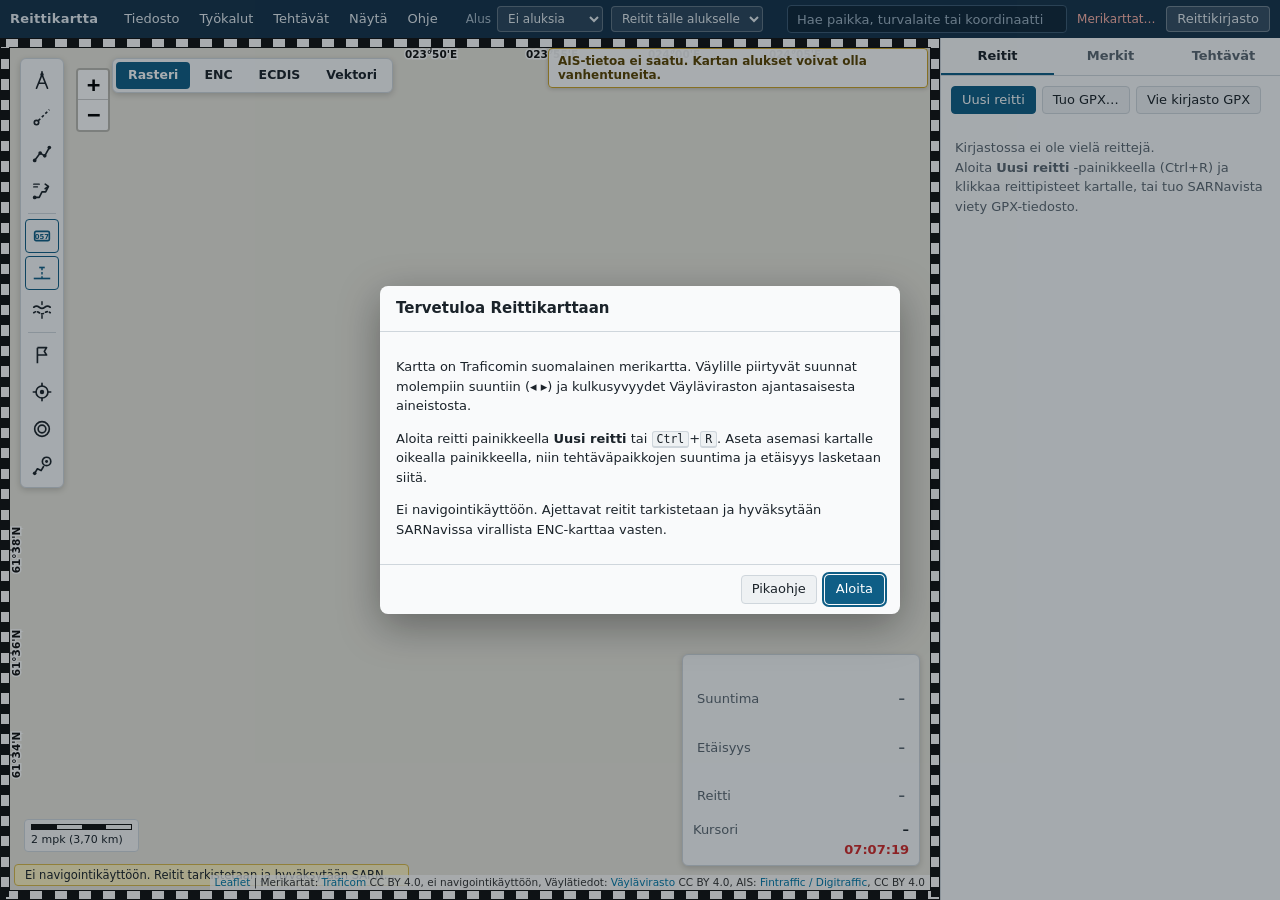
==== lahdekoodi/index.html @ 4b229217 "SMPS-verkkosimulaattori: simulaattori ja Reittikartta omaan repoon Pv417 Repan navigointisimulaattor" ====
<!doctype html>
<!--
  Reittikartta – reittisuunnittelu suomalaisella merikartalla
  Copyright 2026 Jussi Vaahtikari
  Lisenssi: PolyForm Noncommercial 1.0.0
  https://polyformproject.org/licenses/noncommercial/1.0.0
  Required Notice: Copyright 2026 Jussi Vaahtikari

  Lisenssi koskee sovelluksen omaa koodia. Mukana oleva Leaflet 1.9.4 on
  BSD-2-lisensoitu, (c) Vladimir Agafonkin. Kartta-aineistot ovat omien
  lisenssiensä alaisia, ks. sovelluksen kohta Ohje → Aineistot ja käyttöehdot.

  Ei navigointikäyttöön. Lähde: Liikenne- ja viestintävirasto.
  Ei täytä asianmukaisen merikartan vaatimuksia.
-->
<html lang="fi">
<head>
<meta charset="utf-8">
<meta name="viewport" content="width=device-width, initial-scale=1">
<title>Reittikartta</title>
<link rel="stylesheet" href="lib/leaflet.css">
<link rel="stylesheet" href="css/app.css">
</head>
<body>
<header id="topbar">
  <button id="menuBtn" class="mi" type="button" aria-label="Valikko" title="Valikko">
    <svg viewBox="0 0 24 24" width="22" height="22" aria-hidden="true"><path d="M4 7h16M4 12h16M4 17h16" stroke="currentColor" stroke-width="2" stroke-linecap="round"/></svg>
  </button>
  <div class="brand" title="Selainpohjainen reittisuunnittelu merikartalla">Reittikartta</div>
  <nav id="menubar" aria-label="Valikot">
    <button class="mi" data-menu="file">Tiedosto</button>
    <button class="mi" data-menu="tools">Työkalut</button>
    <button class="mi" data-menu="tasks">Tehtävät</button>
    <button class="mi" data-menu="view">Näytä</button>
    <button class="mi" data-menu="help">Ohje</button>
  </nav>
  <div class="top-fields">
    <label class="fld">Alus
      <select id="vesselSel"></select>
    </label>
    <label class="fld">
      <select id="routeFilter" aria-label="Näytettävät reitit">
        <option value="vessel">Reitit tälle alukselle</option>
        <option value="all">Kaikki reitit</option>
      </select>
    </label>
  </div>
  <div id="searchBox" role="search">
    <input id="searchIn" type="search" placeholder="Hae paikka, turvalaite tai koordinaatti" autocomplete="off" spellcheck="false" aria-label="Paikkahaku">
    <div id="searchRes" hidden></div>
  </div>
  <span id="netStatus" class="net" role="status"></span>
  <button id="panelToggle" class="btn-ghost" aria-pressed="true"><span class="pt-long">Reittikirjasto</span><span class="pt-short">Kirjasto</span></button>
</header>

<main id="main">
  <div id="mapwrap">
    <div id="map" aria-label="Merikartta"></div>

    <div id="toolbar" role="toolbar" aria-label="Työkalut">
      <button class="tb" id="tbMeasure" title="Harppi – matkan mittaaminen (M)">
        <svg viewBox="0 0 24 24"><path d="M12 3v3M12 6l-6 15M12 6l6 15M8.2 15.5h7.6" fill="none" stroke="currentColor" stroke-width="1.8" stroke-linecap="round"/><circle cx="12" cy="6" r="1.8" fill="currentColor"/></svg>
      </button>
      <button class="tb" id="tbEbl" title="Suuntima – tosisuuntima ja etäisyys (F6)">
        <svg viewBox="0 0 24 24"><circle cx="6" cy="18" r="2.4" fill="none" stroke="currentColor" stroke-width="1.8"/><path d="M8 16L20 4" stroke="currentColor" stroke-width="1.8" stroke-dasharray="3 2.4"/></svg>
      </button>
      <button class="tb" id="tbRoute" title="Uusi reitti (Ctrl+R)">
        <svg viewBox="0 0 24 24"><path d="M4 19L10 11L15 14L20 5" fill="none" stroke="currentColor" stroke-width="1.8"/><circle cx="4" cy="19" r="2" fill="currentColor"/><circle cx="10" cy="11" r="2" fill="currentColor"/><circle cx="15" cy="14" r="2" fill="currentColor"/><circle cx="20" cy="5" r="2" fill="currentColor"/></svg>
      </button>
      <button class="tb" id="tbAuto" title="Reititä väylää pitkin – automaattinen reitti lähtöpisteestä määränpäähän (Ctrl+Shift+R)">
        <svg viewBox="0 0 24 24"><path d="M4 19h5l3-6h4l3-6" fill="none" stroke="currentColor" stroke-width="1.8" stroke-linejoin="round"/><path d="M15.5 4.5L19 7l-3.5 2.5" fill="none" stroke="currentColor" stroke-width="1.8" stroke-linecap="round" stroke-linejoin="round"/><circle cx="4" cy="19" r="2" fill="currentColor"/><path d="M3 4.5h6M3 7.5h4" stroke="currentColor" stroke-width="1.6" stroke-linecap="round"/></svg>
      </button>
      <span class="tb-sep"></span>
      <button class="tb tg" id="tbNotes" title="Reittinuottien näkyvyys">
        <svg viewBox="0 0 24 24"><rect x="4" y="7" width="16" height="10" rx="1.5" fill="none" stroke="currentColor" stroke-width="1.8"/><text x="12" y="15.2" text-anchor="middle" font-size="7.5" font-weight="700" fill="currentColor">057</text></svg>
      </button>
      <button class="tb tg" id="tbPasses" title="Sivuutus- ja käännösetäisyyksien näkyvyys">
        <svg viewBox="0 0 24 24"><path d="M3 18H21" stroke="currentColor" stroke-width="1.8"/><path d="M12 18V6" stroke="currentColor" stroke-width="1.6" stroke-dasharray="2.5 2"/><path d="M9 6H15" stroke="currentColor" stroke-width="1.8"/></svg>
      </button>
      <button class="tb tg" id="tbDeep" title="Syvä vesi – turvasyvyyttä syvempi vesi vaaleana, varottava sinisenä">
        <svg viewBox="0 0 24 24"><path d="M3 9c2-1.6 4-1.6 6 0s4 1.6 6 0 4-1.6 6 0" fill="none" stroke="currentColor" stroke-width="1.8" stroke-linecap="round"/><path d="M3 15c2-1.6 4-1.6 6 0s4 1.6 6 0 4-1.6 6 0" fill="none" stroke="currentColor" stroke-width="1.8" stroke-linecap="round" stroke-dasharray="2.2 2.4"/><path d="M12 3v3M12 18v3" stroke="currentColor" stroke-width="1.6" stroke-linecap="round"/></svg>
      </button>
      <span class="tb-sep"></span>
      <button class="tb" id="tbMark" title="Lisää oma merkki kartalta">
        <svg viewBox="0 0 24 24"><path d="M7 21V4M7 4h10l-2.5 4L17 12H7" fill="none" stroke="currentColor" stroke-width="1.8" stroke-linejoin="round"/></svg>
      </button>
      <button class="tb tg" id="tbGps" title="Oma sijainti – selain kysyy luvan">
        <svg viewBox="0 0 24 24"><circle cx="12" cy="12" r="6.5" fill="none" stroke="currentColor" stroke-width="1.8"/><circle cx="12" cy="12" r="2.4" fill="currentColor"/><path d="M12 2.5v3M12 18.5v3M2.5 12h3M18.5 12h3" stroke="currentColor" stroke-width="1.8" stroke-linecap="round"/></svg>
      </button>
      <button class="tb" id="tbTask" title="Uusi tehtäväpaikka">
        <svg viewBox="0 0 24 24"><circle cx="12" cy="12" r="8" fill="none" stroke="currentColor" stroke-width="1.8"/><circle cx="12" cy="12" r="4.2" fill="none" stroke="currentColor" stroke-width="1.8"/></svg>
      </button>
      <button class="tb" id="tbTaskRoute" title="Reititä tehtävälle – reitti väylää pitkin omasta sijainnista, asemalta tai muusta paikasta tehtäväpaikalle">
        <svg viewBox="0 0 24 24"><circle cx="17" cy="7" r="4.6" fill="none" stroke="currentColor" stroke-width="1.8"/><circle cx="17" cy="7" r="1.6" fill="currentColor"/><path d="M4 20l3-5 4 2 3-5" fill="none" stroke="currentColor" stroke-width="1.8" stroke-linejoin="round"/><circle cx="4" cy="20" r="2" fill="currentColor"/></svg>
      </button>
    </div>

    <div id="baseSwitch" role="radiogroup" aria-label="Kartan esitystapa">
      <button type="button" role="radio" data-base="raster" title="Rasterikartta – Traficomin paperikartat, tasolle 17 asti (R)">Rasteri</button>
      <button type="button" role="radio" data-base="enc" title="ENC-kartta perinteisin symbolein, tasolle 17 asti (E)">ENC</button>
      <button type="button" role="radio" data-base="enc-ecdis" title="ENC-kartta ECDIS-symbolein, tasolle 17 asti (Shift+E)">ECDIS</button>
      <button type="button" role="radio" data-base="vector" title="Vektorikartta – terävä kaikilla tasoilla, tasolle 20 asti (V)">Vektori</button>
    </div>

    <div id="editBanner" hidden></div>

    <div id="readout" class="idle" aria-live="off">
      <div class="ro-mode" id="roMode"></div>
      <div class="ro-grid">
        <span class="empty">Suuntima</span><b id="roBrg" class="empty">–</b>
        <span class="empty">Etäisyys</span><b id="roDist" class="empty">–</b>
        <span class="empty">Reitti</span><b id="roTotal" class="empty">–</b>
        <span>Kursori</span><b id="roPos">–</b>
        <span class="ro-task" hidden>Tehtävä</span><b class="ro-task" id="roTask" hidden>–</b>
        <span class="ro-gps" hidden>Oma</span><b class="ro-gps" id="roGps" hidden>–</b>
      </div>
      <div class="ro-clock" id="roClock" title="Tietokoneen kello – ei GNSS-aikaa">--:--:--</div>
    </div>

    <div id="disclaimer">Ei navigointikäyttöön.<span class="dl-long"> Reitit tarkistetaan ja hyväksytään SARNavissa virallista ENC-karttaa vasten.</span></div>
  </div>

  <aside id="panel" aria-label="Reittikirjasto">
    <div class="tabs" role="tablist">
      <button class="tab on" data-tab="routes" role="tab">Reitit</button>
      <button class="tab" data-tab="marks" role="tab">Merkit</button>
      <button class="tab" data-tab="tasks" role="tab">Tehtävät</button>
    </div>
    <div class="tabbody" id="tab-routes"></div>
    <div class="tabbody" id="tab-marks" hidden></div>
    <div class="tabbody" id="tab-tasks" hidden></div>
  </aside>
</main>

<div id="ctxmenu" role="menu" hidden></div>
<div id="modalRoot" hidden></div>
<div id="toast" role="status" hidden></div>
<input type="file" id="fileInput" accept=".gpx,.json,application/gpx+xml,application/json" hidden>

<script src="lib/leaflet.js"></script>
<script src="lib/pmtiles.js"></script>
<script src="lib/protomaps-leaflet.js"></script>
<script src="js/geo.js"></script>
<script src="js/store.js"></script>
<script src="js/ui.js"></script>
<script src="js/rastersharp.js"></script>
<script src="js/symbols.js"></script>
<script src="js/signs.js"></script>
<script src="js/chart.js"></script>
<script src="js/terrain.js"></script>
<script src="js/gpx.js"></script>
<script src="js/routes.js"></script>
<script src="js/routing.js"></script>
<script src="js/tools.js"></script>
<script src="js/library.js"></script>
<script src="js/ais.js"></script>
<script src="js/search.js"></script>
<script src="js/app.js"></script>
<script>
// Vercel Web Analytics: anonyymi kävijälaskuri verkkoversiossa. Tiedostona avatussa sovelluksessa ei ladata mitään.
if (/^https?:$/.test(location.protocol) && /\.vercel\.app$/.test(location.hostname)) {
  var s = document.createElement('script'); s.defer = true; s.src = '/_vercel/insights/script.js'; document.body.appendChild(s);
}
</script>
</body>
</html>
---- lahdekoodi/lib/leaflet.css ----
/* required styles */

.leaflet-pane,
.leaflet-tile,
.leaflet-marker-icon,
.leaflet-marker-shadow,
.leaflet-tile-container,
.leaflet-pane > svg,
.leaflet-pane > canvas,
.leaflet-zoom-box,
.leaflet-image-layer,
.leaflet-layer {
	position: absolute;
	left: 0;
	top: 0;
	}
.leaflet-container {
	overflow: hidden;
	}
.leaflet-tile,
.leaflet-marker-icon,
.leaflet-marker-shadow {
	-webkit-user-select: none;
	   -moz-user-select: none;
	        user-select: none;
	  -webkit-user-drag: none;
	}
/* Prevents IE11 from highlighting tiles in blue */
.leaflet-tile::selection {
	background: transparent;
}
/* Safari renders non-retina tile on retina better with this, but Chrome is worse */
.leaflet-safari .leaflet-tile {
	image-rendering: -webkit-optimize-contrast;
	}
/* hack that prevents hw layers "stretching" when loading new tiles */
.leaflet-safari .leaflet-tile-container {
	width: 1600px;
	height: 1600px;
	-webkit-transform-origin: 0 0;
	}
.leaflet-marker-icon,
.leaflet-marker-shadow {
	display: block;
	}
/* .leaflet-container svg: reset svg max-width decleration shipped in Joomla! (joomla.org) 3.x */
/* .leaflet-container img: map is broken in FF if you have max-width: 100% on tiles */
.leaflet-container .leaflet-overlay-pane svg {
	max-width: none !important;
	max-height: none !important;
	}
.leaflet-container .leaflet-marker-pane img,
.leaflet-container .leaflet-shadow-pane img,
.leaflet-container .leaflet-tile-pane img,
.leaflet-container img.leaflet-image-layer,
.leaflet-container .leaflet-tile {
	max-width: none !important;
	max-height: none !important;
	width: auto;
	padding: 0;
	}

.leaflet-container img.leaflet-tile {
	/* See: https://bugs.chromium.org/p/chromium/issues/detail?id=600120 */
	mix-blend-mode: plus-lighter;
}

.leaflet-container.leaflet-touch-zoom {
	-ms-touch-action: pan-x pan-y;
	touch-action: pan-x pan-y;
	}
.leaflet-container.leaflet-touch-drag {
	-ms-touch-action: pinch-zoom;
	/* Fallback for FF which doesn't support pinch-zoom */
	touch-action: none;
	touch-action: pinch-zoom;
}
.leaflet-container.leaflet-touch-drag.leaflet-touch-zoom {
	-ms-touch-action: none;
	touch-action: none;
}
.leaflet-container {
	-webkit-tap-highlight-color: transparent;
}
.leaflet-container a {
	-webkit-tap-highlight-color: rgba(51, 181, 229, 0.4);
}
.leaflet-tile {
	filter: inherit;
	visibility: hidden;
	}
.leaflet-tile-loaded {
	visibility: inherit;
	}
.leaflet-zoom-box {
	width: 0;
	height: 0;
	-moz-box-sizing: border-box;
	     box-sizing: border-box;
	z-index: 800;
	}
/* workaround for https://bugzilla.mozilla.org/show_bug.cgi?id=888319 */
.leaflet-overlay-pane svg {
	-moz-user-select: none;
	}

.leaflet-pane         { z-index: 400; }

.leaflet-tile-pane    { z-index: 200; }
.leaflet-overlay-pane { z-index: 400; }
.leaflet-shadow-pane  { z-index: 500; }
.leaflet-marker-pane  { z-index: 600; }
.leaflet-tooltip-pane   { z-index: 650; }
.leaflet-popup-pane   { z-index: 700; }

.leaflet-map-pane canvas { z-index: 100; }
.leaflet-map-pane svg    { z-index: 200; }

.leaflet-vml-shape {
	width: 1px;
	height: 1px;
	}
.lvml {
	behavior: url(#default#VML);
	display: inline-block;
	position: absolute;
	}


/* control positioning */

.leaflet-control {
	position: relative;
	z-index: 800;
	pointer-events: visiblePainted; /* IE 9-10 doesn't have auto */
	pointer-events: auto;
	}
.leaflet-top,
.leaflet-bottom {
	position: absolute;
	z-index: 1000;
	pointer-events: none;
	}
.leaflet-top {
	top: 0;
	}
.leaflet-right {
	right: 0;
	}
.leaflet-bottom {
	bottom: 0;
	}
.leaflet-left {
	left: 0;
	}
.leaflet-control {
	float: left;
	clear: both;
	}
.leaflet-right .leaflet-control {
	float: right;
	}
.leaflet-top .leaflet-control {
	margin-top: 10px;
	}
.leaflet-bottom .leaflet-control {
	margin-bottom: 10px;
	}
.leaflet-left .leaflet-control {
	margin-left: 10px;
	}
.leaflet-right .leaflet-control {
	margin-right: 10px;
	}


/* zoom and fade animations */

.leaflet-fade-anim .leaflet-popup {
	opacity: 0;
	-webkit-transition: opacity 0.2s linear;
	   -moz-transition: opacity 0.2s linear;
	        transition: opacity 0.2s linear;
	}
.leaflet-fade-anim .leaflet-map-pane .leaflet-popup {
	opacity: 1;
	}
.leaflet-zoom-animated {
	-webkit-transform-origin: 0 0;
	    -ms-transform-origin: 0 0;
	        transform-origin: 0 0;
	}
svg.leaflet-zoom-animated {
	will-change: transform;
}

.leaflet-zoom-anim .leaflet-zoom-animated {
	-webkit-transition: -webkit-transform 0.25s cubic-bezier(0,0,0.25,1);
	   -moz-transition:    -moz-transform 0.25s cubic-bezier(0,0,0.25,1);
	        transition:         transform 0.25s cubic-bezier(0,0,0.25,1);
	}
.leaflet-zoom-anim .leaflet-tile,
.leaflet-pan-anim .leaflet-tile {
	-webkit-transition: none;
	   -moz-transition: none;
	        transition: none;
	}

.leaflet-zoom-anim .leaflet-zoom-hide {
	visibility: hidden;
	}


/* cursors */

.leaflet-interactive {
	cursor: pointer;
	}
.leaflet-grab {
	cursor: -webkit-grab;
	cursor:    -moz-grab;
	cursor:         grab;
	}
.leaflet-crosshair,
.leaflet-crosshair .leaflet-interactive {
	cursor: crosshair;
	}
.leaflet-popup-pane,
.leaflet-control {
	cursor: auto;
	}
.leaflet-dragging .leaflet-grab,
.leaflet-dragging .leaflet-grab .leaflet-interactive,
.leaflet-dragging .leaflet-marker-draggable {
	cursor: move;
	cursor: -webkit-grabbing;
	cursor:    -moz-grabbing;
	cursor:         grabbing;
	}

/* marker & overlays interactivity */
.leaflet-marker-icon,
.leaflet-marker-shadow,
.leaflet-image-layer,
.leaflet-pane > svg path,
.leaflet-tile-container {
	pointer-events: none;
	}

.leaflet-marker-icon.leaflet-interactive,
.leaflet-image-layer.leaflet-interactive,
.leaflet-pane > svg path.leaflet-interactive,
svg.leaflet-image-layer.leaflet-interactive path {
	pointer-events: visiblePainted; /* IE 9-10 doesn't have auto */
	pointer-events: auto;
	}

/* visual tweaks */

.leaflet-container {
	background: #ddd;
	outline-offset: 1px;
	}
.leaflet-container a {
	color: #0078A8;
	}
.leaflet-zoom-box {
	border: 2px dotted #38f;
	background: rgba(255,255,255,0.5);
	}


/* general typography */
.leaflet-container {
	font-family: "Helvetica Neue", Arial, Helvetica, sans-serif;
	font-size: 12px;
	font-size: 0.75rem;
	line-height: 1.5;
	}


/* general toolbar styles */

.leaflet-bar {
	box-shadow: 0 1px 5px rgba(0,0,0,0.65);
	border-radius: 4px;
	}
.leaflet-bar a {
	background-color: #fff;
	border-bottom: 1px solid #ccc;
	width: 26px;
	height: 26px;
	line-height: 26px;
	display: block;
	text-align: center;
	text-decoration: none;
	color: black;
	}
.leaflet-bar a,
.leaflet-control-layers-toggle {
	background-position: 50% 50%;
	background-repeat: no-repeat;
	display: block;
	}
.leaflet-bar a:hover,
.leaflet-bar a:focus {
	background-color: #f4f4f4;
	}
.leaflet-bar a:first-child {
	border-top-left-radius: 4px;
	border-top-right-radius: 4px;
	}
.leaflet-bar a:last-child {
	border-bottom-left-radius: 4px;
	border-bottom-right-radius: 4px;
	border-bottom: none;
	}
.leaflet-bar a.leaflet-disabled {
	cursor: default;
	background-color: #f4f4f4;
	color: #bbb;
	}

.leaflet-touch .leaflet-bar a {
	width: 30px;
	height: 30px;
	line-height: 30px;
	}
.leaflet-touch .leaflet-bar a:first-child {
	border-top-left-radius: 2px;
	border-top-right-radius: 2px;
	}
.leaflet-touch .leaflet-bar a:last-child {
	border-bottom-left-radius: 2px;
	border-bottom-right-radius: 2px;
	}

/* zoom control */

.leaflet-control-zoom-in,
.leaflet-control-zoom-out {
	font: bold 18px 'Lucida Console', Monaco, monospace;
	text-indent: 1px;
	}

.leaflet-touch .leaflet-control-zoom-in, .leaflet-touch .leaflet-control-zoom-out  {
	font-size: 22px;
	}


/* layers control */

.leaflet-control-layers {
	box-shadow: 0 1px 5px rgba(0,0,0,0.4);
	background: #fff;
	border-radius: 5px;
	}
.leaflet-control-layers-toggle {
	background-image: url(images/layers.png);
	width: 36px;
	height: 36px;
	}
.leaflet-retina .leaflet-control-layers-toggle {
	background-image: url(images/layers-2x.png);
	background-size: 26px 26px;
	}
.leaflet-touch .leaflet-control-layers-toggle {
	width: 44px;
	height: 44px;
	}
.leaflet-control-layers .leaflet-control-layers-list,
.leaflet-control-layers-expanded .leaflet-control-layers-toggle {
	display: none;
	}
.leaflet-control-layers-expanded .leaflet-control-layers-list {
	display: block;
	position: relative;
	}
.leaflet-control-layers-expanded {
	padding: 6px 10px 6px 6px;
	color: #333;
	background: #fff;
	}
.leaflet-control-layers-scrollbar {
	overflow-y: scroll;
	overflow-x: hidden;
	padding-right: 5px;
	}
.leaflet-control-layers-selector {
	margin-top: 2px;
	position: relative;
	top: 1px;
	}
.leaflet-control-layers label {
	display: block;
	font-size: 13px;
	font-size: 1.08333em;
	}
.leaflet-control-layers-separator {
	height: 0;
	border-top: 1px solid #ddd;
	margin: 5px -10px 5px -6px;
	}

/* Default icon URLs */
.leaflet-default-icon-path { /* used only in path-guessing heuristic, see L.Icon.Default */
	background-image: url(images/marker-icon.png);
	}


/* attribution and scale controls */

.leaflet-container .leaflet-control-attribution {
	background: #fff;
	background: rgba(255, 255, 255, 0.8);
	margin: 0;
	}
.leaflet-control-attribution,
.leaflet-control-scale-line {
	padding: 0 5px;
	color: #333;
	line-height: 1.4;
	}
.leaflet-control-attribution a {
	text-decoration: none;
	}
.leaflet-control-attribution a:hover,
.leaflet-control-attribution a:focus {
	text-decoration: underline;
	}
.leaflet-attribution-flag {
	display: inline !important;
	vertical-align: baseline !important;
	width: 1em;
	height: 0.6669em;
	}
.leaflet-left .leaflet-control-scale {
	margin-left: 5px;
	}
.leaflet-bottom .leaflet-control-scale {
	margin-bottom: 5px;
	}
.leaflet-control-scale-line {
	border: 2px solid #777;
	border-top: none;
	line-height: 1.1;
	padding: 2px 5px 1px;
	white-space: nowrap;
	-moz-box-sizing: border-box;
	     box-sizing: border-box;
	background: rgba(255, 255, 255, 0.8);
	text-shadow: 1px 1px #fff;
	}
.leaflet-control-scale-line:not(:first-child) {
	border-top: 2px solid #777;
	border-bottom: none;
	margin-top: -2px;
	}
.leaflet-control-scale-line:not(:first-child):not(:last-child) {
	border-bottom: 2px solid #777;
	}

.leaflet-touch .leaflet-control-attribution,
.leaflet-touch .leaflet-control-layers,
.leaflet-touch .leaflet-bar {
	box-shadow: none;
	}
.leaflet-touch .leaflet-control-layers,
.leaflet-touch .leaflet-bar {
	border: 2px solid rgba(0,0,0,0.2);
	background-clip: padding-box;
	}


/* popup */

.leaflet-popup {
	position: absolute;
	text-align: center;
	margin-bottom: 20px;
	}
.leaflet-popup-content-wrapper {
	padding: 1px;
	text-align: left;
	border-radius: 12px;
	}
.leaflet-popup-content {
	margin: 13px 24px 13px 20px;
	line-height: 1.3;
	font-size: 13px;
	font-size: 1.08333em;
	min-height: 1px;
	}
.leaflet-popup-content p {
	margin: 17px 0;
	margin: 1.3em 0;
	}
.leaflet-popup-tip-container {
	width: 40px;
	height: 20px;
	position: absolute;
	left: 50%;
	margin-top: -1px;
	margin-left: -20px;
	overflow: hidden;
	pointer-events: none;
	}
.leaflet-popup-tip {
	width: 17px;
	height: 17px;
	padding: 1px;

	margin: -10px auto 0;
	pointer-events: auto;

	-webkit-transform: rotate(45deg);
	   -moz-transform: rotate(45deg);
	    -ms-transform: rotate(45deg);
	        transform: rotate(45deg);
	}
.leaflet-popup-content-wrapper,
.leaflet-popup-tip {
	background: white;
	color: #333;
	box-shadow: 0 3px 14px rgba(0,0,0,0.4);
	}
.leaflet-container a.leaflet-popup-close-button {
	position: absolute;
	top: 0;
	right: 0;
	border: none;
	text-align: center;
	width: 24px;
	height: 24px;
	font: 16px/24px Tahoma, Verdana, sans-serif;
	color: #757575;
	text-decoration: none;
	background: transparent;
	}
.leaflet-container a.leaflet-popup-close-button:hover,
.leaflet-container a.leaflet-popup-close-button:focus {
	color: #585858;
	}
.leaflet-popup-scrolled {
	overflow: auto;
	}

.leaflet-oldie .leaflet-popup-content-wrapper {
	-ms-zoom: 1;
	}
.leaflet-oldie .leaflet-popup-tip {
	width: 24px;
	margin: 0 auto;

	-ms-filter: "progid:DXImageTransform.Microsoft.Matrix(M11=0.70710678, M12=0.70710678, M21=-0.70710678, M22=0.70710678)";
	filter: progid:DXImageTransform.Microsoft.Matrix(M11=0.70710678, M12=0.70710678, M21=-0.70710678, M22=0.70710678);
	}

.leaflet-oldie .leaflet-control-zoom,
.leaflet-oldie .leaflet-control-layers,
.leaflet-oldie .leaflet-popup-content-wrapper,
.leaflet-oldie .leaflet-popup-tip {
	border: 1px solid #999;
	}


/* div icon */

.leaflet-div-icon {
	background: #fff;
	border: 1px solid #666;
	}


/* Tooltip */
/* Base styles for the element that has a tooltip */
.leaflet-tooltip {
	position: absolute;
	padding: 6px;
	background-color: #fff;
	border: 1px solid #fff;
	border-radius: 3px;
	color: #222;
	white-space: nowrap;
	-webkit-user-select: none;
	-moz-user-select: none;
	-ms-user-select: none;
	user-select: none;
	pointer-events: none;
	box-shadow: 0 1px 3px rgba(0,0,0,0.4);
	}
.leaflet-tooltip.leaflet-interactive {
	cursor: pointer;
	pointer-events: auto;
	}
.leaflet-tooltip-top:before,
.leaflet-tooltip-bottom:before,
.leaflet-tooltip-left:before,
.leaflet-tooltip-right:before {
	position: absolute;
	pointer-events: none;
	border: 6px solid transparent;
	background: transparent;
	content: "";
	}

/* Directions */

.leaflet-tooltip-bottom {
	margin-top: 6px;
}
.leaflet-tooltip-top {
	margin-top: -6px;
}
.leaflet-tooltip-bottom:before,
.leaflet-tooltip-top:before {
	left: 50%;
	margin-left: -6px;
	}
.leaflet-tooltip-top:before {
	bottom: 0;
	margin-bottom: -12px;
	border-top-color: #fff;
	}
.leaflet-tooltip-bottom:before {
	top: 0;
	margin-top: -12px;
	margin-left: -6px;
	border-bottom-color: #fff;
	}
.leaflet-tooltip-left {
	margin-left: -6px;
}
.leaflet-tooltip-right {
	margin-left: 6px;
}
.leaflet-tooltip-left:before,
.leaflet-tooltip-right:before {
	top: 50%;
	margin-top: -6px;
	}
.leaflet-tooltip-left:before {
	right: 0;
	margin-right: -12px;
	border-left-color: #fff;
	}
.leaflet-tooltip-right:before {
	left: 0;
	margin-left: -12px;
	border-right-color: #fff;
	}

/* Printing */

@media print {
	/* Prevent printers from removing background-images of controls. */
	.leaflet-control {
		-webkit-print-color-adjust: exact;
		print-color-adjust: exact;
		}
	}
---- lahdekoodi/css/app.css ----
/* Reittikartta – käyttöliittymä.
   Ulkoasu: ohjaamon työkalu. Tumma yläpalkki, rauhalliset harmaansiniset paneelit,
   merikartta saa olla pääosassa. Reittivärit noudattavat SARNavia
   (luonnos ruskea, hyväksytty pinkki, korostus keltainen). */
:root {
  --top-bg: #15324a;
  --top-ink: #e7eef3;
  --top-muted: #a9bccb;
  --ui-bg: #eef1f3;
  --ui-panel: #f9fafb;
  --ui-ink: #1b232a;
  --ui-muted: #5b6771;
  --ui-line: #cfd6dc;
  --ui-hover: #e2e8ed;
  --accent: #0f5e86;
  --accent-ink: #ffffff;
  --draft: #9a5b2a;
  --approved: #d4237f;
  --hl: #ffd400;
  --ok: #1d8a3f;
  --bad: #d22a2a;
  --warn-bg: #fff4c2;
  --chart-ink: #111111;
  --chart-paper: #ffffff;
  --map-bg: #e9e6dc;
  --font: "Segoe UI", system-ui, -apple-system, Roboto, Arial, sans-serif;
  color-scheme: light;
}
body.night {
  --top-bg: #0a1117;
  --top-ink: #c9d3da;
  --top-muted: #7f8f9b;
  --ui-bg: #11171c;
  --ui-panel: #151c22;
  --ui-ink: #d3dbe1;
  --ui-muted: #8a98a3;
  --ui-line: #28333c;
  --ui-hover: #1e2830;
  --accent: #3b93c0;
  --accent-ink: #0b1116;
  --warn-bg: #3a3215;
  --chart-ink: #c8ced3;
  --chart-paper: #161b1f;
  --map-bg: #121619;
  color-scheme: dark;
}

* { box-sizing: border-box; }
html, body { height: 100%; margin: 0; }
body {
  font: 13px/1.4 var(--font);
  color: var(--ui-ink);
  background: var(--ui-bg);
  display: flex; flex-direction: column;
  overflow: hidden;
}
button, select, input, textarea { font: inherit; color: inherit; }
button { cursor: pointer; }
:focus-visible { outline: 2px solid var(--accent); outline-offset: 1px; }
[hidden] { display: none !important; }

/* ---------- yläpalkki ---------- */
#topbar {
  display: flex; align-items: center; gap: 10px;
  padding: 0 10px; height: 38px; flex: none;
  background: var(--top-bg); color: var(--top-ink);
}
.brand { font-weight: 700; letter-spacing: .02em; margin-right: 6px; white-space: nowrap; }
#menubar { display: flex; }
.mi {
  background: none; border: 0; padding: 0 10px; height: 38px;
  color: var(--top-ink); border-radius: 0;
}
.mi:hover, .mi.open { background: rgba(255,255,255,.12); }
.top-fields { display: flex; gap: 8px; margin-left: 8px; }
.fld { display: flex; align-items: center; gap: 6px; color: var(--top-muted); font-size: 12px; }
.fld select {
  background: rgba(255,255,255,.1); border: 1px solid rgba(255,255,255,.25); color: var(--top-ink);
  border-radius: 4px; padding: 3px 6px; height: 26px;
}
.fld select option { color: #111; }
.net { margin-left: auto; font-size: 12px; color: var(--top-muted); white-space: nowrap; overflow: hidden; text-overflow: ellipsis; }
.net.busy::before { content: ""; display: inline-block; width: 8px; height: 8px; border-radius: 50%; background: #7fc4ea; margin-right: 6px; animation: pulse 1s infinite alternate; }
.net.err { color: #ffb3a8; }
@keyframes pulse { from { opacity: .3 } to { opacity: 1 } }
@media (prefers-reduced-motion: reduce) { .net.busy::before { animation: none; } }
.btn-ghost {
  background: none; border: 1px solid rgba(255,255,255,.3); color: var(--top-ink);
  border-radius: 4px; padding: 3px 10px; height: 26px; white-space: nowrap;
}
.btn-ghost[aria-pressed="true"] { background: rgba(255,255,255,.14); }

/* ---------- pääalue ---------- */
#main { flex: 1; display: flex; min-height: 0; }
#mapwrap { position: relative; flex: 1; min-width: 0; }
#map { position: absolute; inset: 0; background: var(--map-bg); }
body.night #map .leaflet-tile-pane, body.night #map .leaflet-chart-pane, body.night #map .leaflet-depth-pane, body.night #map .leaflet-terrainCover-pane, body.night #map .leaflet-terrainRelief-pane, body.night #map .leaflet-terrainVec-pane { filter: invert(.92) hue-rotate(180deg) brightness(.72) contrast(1.05) saturate(.75); }
.leaflet-container { font-family: var(--font); }
.chart-border { position: absolute; inset: 0; pointer-events: none; z-index: 640; }
#map.mode-cross, #map.mode-cross .leaflet-interactive { cursor: crosshair !important; }

/* työkalupalkki vasemmassa yläkulmassa */
#toolbar {
  position: absolute; top: 20px; left: 20px; z-index: 800;
  display: flex; flex-direction: column; gap: 3px;
  background: var(--ui-panel); border: 1px solid var(--ui-line); border-radius: 6px; padding: 4px;
  box-shadow: 0 2px 6px rgba(0,0,0,.18);
}
.tb {
  width: 34px; height: 34px; border: 1px solid transparent; border-radius: 4px; background: none;
  display: grid; place-items: center; color: var(--ui-ink); padding: 0;
}
.tb svg { width: 22px; height: 22px; }
.tb:hover { background: var(--ui-hover); }
.tb.on { background: var(--accent); color: var(--accent-ink); }
.tb.tg.on { background: none; color: var(--accent); border-color: var(--accent); }
.tb-sep { height: 1px; background: var(--ui-line); margin: 2px 3px; }

/* kartan esitystavan valinta zoomauspainikkeiden vieressä */
#baseSwitch {
  position: absolute; top: 20px; left: 112px; z-index: 800; display: flex; gap: 2px;
  background: var(--ui-panel); border: 1px solid var(--ui-line); border-radius: 6px; padding: 3px;
  box-shadow: 0 2px 6px rgba(0,0,0,.18);
}
#baseSwitch button {
  border: 1px solid transparent; border-radius: 4px; background: none; color: var(--ui-ink);
  font: 600 12.5px var(--font); padding: 6px 11px; line-height: 1; cursor: pointer;
}
#baseSwitch button:hover { background: var(--ui-hover); }
#baseSwitch button[aria-checked="true"] { background: var(--accent); color: var(--accent-ink); }
/* vektorikartta näytetään itsestään rasterin tarkimman tason jälkeen */
#baseSwitch button.auto { border: 1px dashed var(--accent); color: var(--accent); }

/* zoomaus oikeaan alakulmaan lukeman yläpuolelle */
.leaflet-top.leaflet-left { top: 20px; left: 66px; }
.leaflet-bottom.leaflet-left { bottom: 38px; left: 14px; }
.leaflet-bottom.leaflet-right { bottom: 10px; right: 10px; }
.leaflet-control-attribution { font-size: 10.5px; max-width: 60vw; }

/* muokkausilmoitus */
#editBanner {
  position: absolute; top: 20px; right: 20px; z-index: 800;
  display: flex; align-items: center; gap: 10px; padding: 7px 10px; border-radius: 6px;
  color: #fff; background: var(--draft); box-shadow: 0 2px 8px rgba(0,0,0,.25); max-width: 70%;
}
#editBanner.approved { background: #e8c21b; color: #1b1b1b; }
#editBanner.adding { background: var(--draft); }
#editBanner .eb-txt { font-weight: 600; }
#editBanner button {
  border: 1px solid currentColor; background: rgba(255,255,255,.15); color: inherit;
  border-radius: 4px; padding: 2px 9px; white-space: nowrap;
}

/* lukemat oikeassa alakulmassa */
#readout {
  position: absolute; right: 20px; bottom: 34px; z-index: 800;
  background: var(--ui-panel); border: 1px solid var(--ui-line); border-radius: 6px;
  box-shadow: 0 2px 6px rgba(0,0,0,.18); padding: 6px 10px 6px; min-width: 238px;
  font-variant-numeric: tabular-nums;
}
.ro-mode { font-size: 11px; text-transform: uppercase; letter-spacing: .06em; color: var(--accent); min-height: 14px; font-weight: 700; }
.ro-grid { display: grid; grid-template-columns: auto 1fr; column-gap: 12px; row-gap: 1px; }
.ro-grid span { color: var(--ui-muted); }
.ro-grid b { font-weight: 600; text-align: right; white-space: nowrap; }
.ro-clock { text-align: right; color: var(--bad); font-weight: 600; margin-top: 2px; }

#disclaimer {
  position: absolute; left: 14px; bottom: 14px; z-index: 790;
  background: var(--warn-bg); border: 1px solid #d9b94a; color: var(--ui-ink);
  padding: 2px 10px; border-radius: 4px; font-size: 11.5px; white-space: nowrap; max-width: 42%;
  overflow: hidden; text-overflow: ellipsis;
}

/* mittakaava */
.scale-nm { background: color-mix(in srgb, var(--ui-panel) 88%, transparent); padding: 4px 6px 3px; border-radius: 4px; border: 1px solid var(--ui-line); }
.scale-nm .bar { display: flex; height: 6px; border: 1px solid var(--chart-ink); }
.scale-nm .bar span { flex: 1; }
.scale-nm .bar span:nth-child(odd) { background: var(--chart-ink); }
.scale-nm .lab { font-size: 11px; margin-top: 2px; font-variant-numeric: tabular-nums; }

/* ---------- paneeli ---------- */
#panel {
  width: 340px; flex: none; display: flex; flex-direction: column; min-height: 0;
  background: var(--ui-panel); border-left: 1px solid var(--ui-line);
}
body.panel-closed #panel { display: none; }
.tabs { display: flex; border-bottom: 1px solid var(--ui-line); flex: none; }
.tab { flex: 1; background: none; border: 0; padding: 9px 0 8px; border-bottom: 2px solid transparent; color: var(--ui-muted); font-weight: 600; }
.tab.on { color: var(--ui-ink); border-bottom-color: var(--accent); }
.tabbody { flex: 1; overflow: auto; padding: 10px; min-height: 0; }
.p-actions { display: flex; flex-wrap: wrap; gap: 6px; margin-bottom: 10px; }
.btn {
  border: 1px solid var(--ui-line); background: var(--ui-bg); border-radius: 4px; padding: 4px 10px;
}
.btn:hover { background: var(--ui-hover); }
.btn.primary { background: var(--accent); border-color: var(--accent); color: var(--accent-ink); }
.btn.approve { background: var(--approved); border-color: var(--approved); color: #fff; }
.btn.danger { color: var(--bad); }
.btn.small { padding: 2px 7px; font-size: 12px; }
.empty { color: var(--ui-muted); padding: 14px 4px; line-height: 1.5; }
.list { display: flex; flex-direction: column; gap: 4px; }
.item {
  display: grid; grid-template-columns: 6px 1fr auto; gap: 8px; align-items: center;
  border: 1px solid var(--ui-line); border-radius: 5px; padding: 6px 8px 6px 0; background: var(--ui-bg);
  cursor: pointer; overflow: hidden;
}
.item:hover { background: var(--ui-hover); }
.item.sel { outline: 2px solid var(--hl); outline-offset: -1px; }
.item .sw { align-self: stretch; }
.item .nm { font-weight: 600; min-width: 0; overflow: hidden; text-overflow: ellipsis; white-space: nowrap; }
.item .meta { color: var(--ui-muted); font-size: 12px; white-space: nowrap; overflow: hidden; text-overflow: ellipsis; }
.item .side { color: var(--ui-muted); font-size: 12px; text-align: right; font-variant-numeric: tabular-nums; }
.chip { display: inline-block; font-size: 11px; border-radius: 9px; padding: 0 6px; margin-right: 3px; border: 1px solid var(--ui-line); }
.chip.draft { color: var(--draft); border-color: var(--draft); }
.chip.approved { color: var(--approved); border-color: var(--approved); }
.group-h { font-size: 11px; text-transform: uppercase; letter-spacing: .06em; color: var(--ui-muted); margin: 10px 2px 4px; font-weight: 700; }

.detail { margin-top: 12px; border-top: 1px solid var(--ui-line); padding-top: 10px; }
.detail h3 { margin: 0 0 4px; font-size: 14px; }
.kv { display: grid; grid-template-columns: auto 1fr; gap: 2px 10px; margin: 6px 0 8px; }
.kv span { color: var(--ui-muted); }
.legs { width: 100%; border-collapse: collapse; font-variant-numeric: tabular-nums; margin-top: 6px; }
.legs th { text-align: right; font-weight: 600; color: var(--ui-muted); font-size: 11.5px; border-bottom: 1px solid var(--ui-line); padding: 3px 4px; }
.legs td { text-align: right; padding: 3px 4px; border-bottom: 1px solid var(--ui-line); }
.legs th:first-child, .legs td:first-child { text-align: left; }
.tbl-wrap { overflow-x: auto; }

/* ---------- valikko ja dialogit ---------- */
#ctxmenu {
  position: fixed; z-index: 2000; min-width: 210px; background: var(--ui-panel); color: var(--ui-ink);
  border: 1px solid var(--ui-line); border-radius: 6px; box-shadow: 0 6px 18px rgba(0,0,0,.25); padding: 4px 0;
  overflow-y: auto; overscroll-behavior: contain;
}
#ctxmenu .mh { padding: 4px 12px 5px; font-size: 11px; color: var(--ui-muted); text-transform: uppercase; letter-spacing: .05em; font-weight: 700; border-bottom: 1px solid var(--ui-line); margin-bottom: 3px; }
#ctxmenu button { display: flex; justify-content: space-between; gap: 18px; width: 100%; text-align: left; background: none; border: 0; padding: 5px 12px; }
#ctxmenu button:hover:not(:disabled) { background: var(--ui-hover); }
#ctxmenu button:disabled { color: var(--ui-muted); cursor: default; }
#ctxmenu button .k { color: var(--ui-muted); font-size: 11.5px; }
#ctxmenu button > span:not(.k) { flex: 1; }
#ctxmenu button.chk::before { content: "✓"; width: 14px; display: inline-block; margin-left: -4px; color: var(--accent); }
#ctxmenu button.unchk::before, #ctxmenu button.nochk::before { content: ""; width: 14px; display: inline-block; margin-left: -4px; }
#ctxmenu .mhd { padding: 7px 12px 3px; font-size: 10.5px; color: var(--ui-muted); text-transform: uppercase; letter-spacing: .05em; font-weight: 700; border-top: 1px solid var(--ui-line); margin-top: 3px; }
#ctxmenu .mhd:first-of-type { border-top: 0; margin-top: 0; }
#ctxmenu .mh { display: flex; align-items: center; gap: 8px; }
#ctxmenu .mh-t { flex: 1; }
#ctxmenu .mh-back, #ctxmenu .mh-x { width: auto; flex: none; padding: 6px 8px; border: 0; background: none; color: var(--accent); font: 600 14px var(--font); text-transform: none; letter-spacing: 0; }
#ctxmenu .mh-x { font-size: 18px; color: var(--ui-ink); }
#ctxmenu .more { display: none; }
#menuBackdrop { display: none; }
#ctxmenu .sep { height: 1px; background: var(--ui-line); margin: 3px 0; }

#modalRoot { position: fixed; inset: 0; z-index: 3000; background: rgba(10,20,30,.35); display: grid; place-items: center; padding: 16px; }
.modal {
  background: var(--ui-panel); color: var(--ui-ink); border-radius: 8px; box-shadow: 0 12px 40px rgba(0,0,0,.35);
  width: min(520px, 100%); max-height: calc(100vh - 32px); display: flex; flex-direction: column;
}
.modal h2 { margin: 0; font-size: 15px; padding: 12px 16px; border-bottom: 1px solid var(--ui-line); }
.modal .mb { padding: 12px 16px; overflow: auto; }
.modal .mf { display: flex; justify-content: flex-end; gap: 8px; padding: 10px 16px; border-top: 1px solid var(--ui-line); flex-wrap: wrap; }
.form { display: grid; grid-template-columns: 110px 1fr; gap: 8px 10px; align-items: center; }
.form label { color: var(--ui-muted); }
.form input, .form select, .form textarea {
  width: 100%; border: 1px solid var(--ui-line); border-radius: 4px; padding: 5px 7px; background: var(--ui-bg);
}
.form textarea { min-height: 60px; resize: vertical; }
.form .full { grid-column: 1 / -1; }
.form .hint { grid-column: 2; font-size: 12px; color: var(--ui-muted); margin-top: -4px; }
.form .err { grid-column: 1 / -1; color: var(--bad); font-weight: 600; }
.checks { display: flex; flex-wrap: wrap; gap: 6px 14px; }
.checks label { color: var(--ui-ink); display: flex; gap: 5px; align-items: center; }
.checks input { width: auto; }
.help h3 { font-size: 13px; margin: 12px 0 4px; }
.help p, .help li { line-height: 1.5; }
.help kbd { border: 1px solid var(--ui-line); border-bottom-width: 2px; border-radius: 3px; padding: 0 4px; font-size: 11.5px; background: var(--ui-bg); }
.help table { border-collapse: collapse; }
.help td { padding: 2px 10px 2px 0; vertical-align: top; }

#toast {
  position: fixed; left: 50%; bottom: 46px; transform: translateX(-50%); z-index: 3100;
  background: #1f2a33; color: #fff; padding: 7px 14px; border-radius: 6px; box-shadow: 0 4px 14px rgba(0,0,0,.3); max-width: 80vw;
}
#toast.bad { background: #8d1e1e; }

/* ---------- karttakohteet ---------- */
.fw-anchor { pointer-events: none; }
.fw-lab {
  position: absolute; left: 0; top: 0; white-space: nowrap; display: flex; gap: 8px; align-items: center;
  font: 600 11.5px/1 var(--font); color: #0b0b0b; font-variant-numeric: tabular-nums;
  text-shadow: 0 0 2px #fff, 0 0 3px #fff;
}
.fw-b { background: rgba(255,255,255,.78); padding: 1px 3px; border-radius: 2px; }
.fw-b.off { color: #000; }
.fw-b.ll { font-weight: 500; font-size: 11px; background: rgba(255,255,255,.7); }
.fw-d { border: 1px solid #222; background: #fff; padding: 1px 3px; text-shadow: none; font-weight: 700; }
body.night .fw-lab { color: #e9eef2; text-shadow: 0 0 2px #000, 0 0 3px #000, 0 0 4px #000; }
body.night .fw-b { background: rgba(10,14,18,.6); }
body.night .fw-d { background: #111; border-color: #ccc; color: #eee; }

/* Leafletin merkki on aina position:absolute – suhteellinen asemointi pinoaisi merkit allekkain */
.aid-ico { }
.aid-ico svg { display: block; filter: drop-shadow(0 0 1px #fff); }
.rk-ico svg, .flare-ico svg, .sym-ico svg { display: block; }
.flare-ico, .sym-ico { pointer-events: none; }
/* yönäytössä mustat karttamerkit vaaleina (valon pisarat säilyttävät värinsä) */
body.night .aid-ico svg, body.night .rk-ico svg, body.night .mk svg { filter: invert(.9) hue-rotate(180deg); }
.aid-name { position: absolute; left: 18px; top: 6px; white-space: nowrap; font: italic 600 11px var(--font); color: #111; text-shadow: 0 0 2px #fff, 0 0 3px #fff; }
/* vesiliikennemerkit: samassa paikassa olevat merkit tolppana (signs.js) */
.sg-post { position: absolute; transform: translate(-50%, -50%); display: flex; flex-direction: column; align-items: center; gap: 1px; filter: drop-shadow(0 0 1px rgba(255,255,255,.9)); cursor: pointer; }
.sg-post svg { display: block; }
.sg-row { display: flex; gap: 8px; align-items: flex-start; margin-bottom: 6px; }
.sg-mini svg { width: 22px; height: auto; display: block; }
/* sillat ja sulut */
.st-sym { position: absolute; left: 0; top: 0; line-height: 0; cursor: pointer; }
.st-lab { position: absolute; transform: translate(-50%, -50%); white-space: nowrap; font: 600 11px/1 var(--font); color: #111; background: rgba(255,255,255,.85); border: 1px solid #333; border-radius: 2px; padding: 1px 3px; font-variant-numeric: tabular-nums; }
.st-lab-ico { pointer-events: none; }
body.night .st-lab { background: rgba(10,14,18,.8); color: #eee; border-color: #aaa; }

.pop table { border-collapse: collapse; margin-top: 4px; }
.pop th { text-align: left; color: #555; font-weight: 600; padding: 1px 8px 1px 0; vertical-align: top; }
.pop td { padding: 1px 0; }
.pop .muted { color: #666; }
.pop-src { margin-top: 5px; font-size: 11px; color: #777; }

/* reitit */
.wp { width: 12px; height: 12px; margin: -6px 0 0 -6px; border-radius: 50%; background: #fff; border: 2px solid var(--draft); }
.wp.edit { width: 16px; height: 16px; margin: -8px 0 0 -8px; border: 3px solid var(--ok); box-shadow: 0 0 0 3px rgba(29,138,63,.35); cursor: move; }
.wp.approved { border-color: var(--approved); }
.wp.edit.snapped { border-color: #c2188b; box-shadow: 0 0 0 3px rgba(194,24,139,.35); }
.wp-dot { width: 8px; height: 8px; margin: -4px 0 0 -4px; border-radius: 50%; background: #fff; border: 2px solid var(--draft); }
.wp-dot.approved { border-color: var(--approved); }
.wp-num { position: absolute; left: 10px; top: -18px; font: 700 10.5px var(--font); color: #111; text-shadow: 0 0 2px #fff, 0 0 3px #fff; white-space: nowrap; }

.note {
  position: absolute; transform: translate(-50%, -50%); white-space: nowrap;
  font: 800 13px/1 var(--font); font-variant-numeric: tabular-nums;
  padding: 3px 6px; border-radius: 3px; color: #fff; background: var(--bad); border: 1.5px solid #fff;
  box-shadow: 0 1px 3px rgba(0,0,0,.4);
}
.note.ok { background: var(--ok); }
.note.edit { cursor: move; outline: 2px dashed rgba(29,138,63,.8); outline-offset: 2px; }
.note.view.ok { background: #fff; color: #111; border-color: #111; }
.pass-lab, .turn-lab {
  position: absolute; transform: translate(-50%, -50%); white-space: nowrap;
  font: 700 12px/1 var(--font); font-variant-numeric: tabular-nums;
  padding: 2px 5px; border-radius: 3px; background: #fff; color: #0b4f7a; border: 1.5px solid #0b4f7a;
}
.turn-lab { color: #6a3b8f; border-color: #6a3b8f; }
.pass-lab.bad, .turn-lab.bad { color: #fff; background: var(--bad); border-color: #fff; }
.pass-lab.edit, .turn-lab.edit { cursor: move; }
.handle { width: 12px; height: 12px; margin: -6px 0 0 -6px; border-radius: 2px; background: #fff; border: 2px solid #0b4f7a; cursor: move; }
.handle.snapped { border-color: #c2188b; border-radius: 50%; box-shadow: 0 0 0 3px rgba(194,24,139,.3); }

/* merkit, tehtävät, asema */
.mk { }
.mk svg { display: block; filter: drop-shadow(0 0 1.5px #fff); }
.mk-name { position: absolute; left: 20px; top: 2px; white-space: nowrap; font: 600 11.5px var(--font); color: #111; text-shadow: 0 0 2px #fff, 0 0 3px #fff, 0 0 4px #fff; }
.mk.draft svg { opacity: .85; }
.task-name { position: absolute; left: 22px; top: -4px; white-space: nowrap; font: 700 12px var(--font); color: #b0122b; text-shadow: 0 0 2px #fff, 0 0 3px #fff, 0 0 4px #fff; }
body.night .mk-name, body.night .wp-num, body.night .aid-name { color: #eee; text-shadow: 0 0 2px #000, 0 0 3px #000; }

@media (max-width: 900px) {
  #panel { position: absolute; right: 0; top: 38px; bottom: 0; z-index: 1500; width: min(340px, 92vw); box-shadow: -4px 0 14px rgba(0,0,0,.25); }
  .top-fields .fld:last-child, .brand { display: none; }
  #disclaimer { max-width: 48%; }
}

.map-notes { position: absolute; top: 10px; right: 12px; z-index: 800; display: flex; flex-direction: column; align-items: flex-end; gap: 6px; pointer-events: none; max-width: min(380px, 60%); }
.safety-chip { background: rgba(255,255,255,.95); border: 1px solid #9fb4c8; color: #12324f; font: 600 12px var(--font); padding: 6px 9px; border-radius: 4px; box-shadow: 0 1px 4px rgba(0,0,0,.18); line-height: 1.35; }
.safety-chip[hidden] { display: none; }
.safety-chip .sub { font-weight: 400; color: #33506b; margin-top: 2px; }
.safety-chip .sw { display: inline-block; width: 12px; height: 12px; vertical-align: -2px; margin: 0 4px 0 0; border: 1px solid #08346e; border-radius: 2px; }
.safety-chip .sw-deep { background: #fff; }
.safety-chip .sw-shallow { background: rgb(118,172,226); margin-left: 8px; }
body.night .safety-chip { background: #1d2329; color: #d6e4f0; border-color: #4a6177; }
body.night .safety-chip .sub { color: #a9bccd; }
.enc-note { background: rgba(255,255,255,.94); border: 1px solid #c9a227; color: #5a4300; font: 600 12px var(--font); padding: 5px 9px; border-radius: 4px; box-shadow: 0 1px 4px rgba(0,0,0,.18); pointer-events: none; }
.enc-note[hidden] { display: none; }
body.night .enc-note { background: #1d2329; color: #f0d27a; border-color: #8a6d1a; }

/* vektorikartta: maa paperikartan keltaisella, maastokartta kerrottuna sen päälle */
#map.vec-base { background: #faf0cb; }
#map.vec-base .leaflet-tile-pane { mix-blend-mode: multiply; }
.snd-ico { pointer-events: none; }
.snd { position: absolute; transform: translate(-50%, -55%); white-space: nowrap; font: italic 500 11px/1 var(--font); color: #222; text-shadow: 0 0 2px #fff, 0 0 2px #fff; }
.snd sub { font-size: 8px; vertical-align: -3px; margin-left: 0.5px; }
body.night #map.vec-base { background: #2b2a24; }
body.night .snd { color: #e8e8e8; text-shadow: 0 0 2px #000; }

/* reittilegien suunnat ja käännösmerkit */
.leg-anchor, .tick-ico, .lt-ico, .spd-ico, .nm-ico, .rk-ico { pointer-events: none; }
.leg-lab { position: absolute; left: 0; top: 0; white-space: nowrap; display: flex; gap: 7px; align-items: center; font: 600 11.5px/1 var(--font); font-variant-numeric: tabular-nums; }
.leg-lab > * { background: rgba(255,255,255,.88); padding: 1px 4px; border-radius: 2px; font-style: normal; }
.leg-lab.dr { color: #7a4519; } .leg-lab.ap { color: #b0115f; }
.leg-lab b { font-weight: 800; } .leg-lab i { font-weight: 500; opacity: .85; } .leg-lab span { font-weight: 500; color: #333; }
.tick-lab { position: absolute; transform: translate(-50%,-50%); white-space: nowrap; font: 700 10px var(--font); color: #333; background: rgba(255,255,255,.85); padding: 0 3px; border-radius: 2px; }
.lt-lab { position: absolute; left: 10px; top: -20px; white-space: nowrap; font: italic 600 10.5px var(--font); color: #9b0b63; text-shadow: 0 0 2px #fff, 0 0 2px #fff; }
.spd-lab { position: absolute; transform: translate(-50%,-50%); white-space: nowrap; font: 700 10.5px var(--font); color: #6c2f96; background: rgba(255,255,255,.8); border: 1px solid #7b3fa6; border-radius: 9px; padding: 0 5px; }
.nm-lab { position: absolute; transform: translate(-50%,-50%); white-space: nowrap; font: italic 600 11px var(--font); color: #1d1d1d; text-shadow: 0 0 2px #fff, 0 0 3px #fff; }
#map.vec-base.land-osm .leaflet-tile-pane { mix-blend-mode: normal; }
body.night .leg-lab > * { background: rgba(20,24,28,.85); } body.night .leg-lab span { color: #ddd; }
body.night .tick-lab { background: rgba(20,24,28,.85); color: #eee; }

/* SARNav-tyyliset legien suuntanuotit */
.legnote { position: absolute; left: 0; top: 0; transform: translate(-50%,-50%); display: flex; flex-direction: column; align-items: center; background: #fff; border: 2px solid currentColor; border-radius: 4px; padding: 2px 7px 3px; box-shadow: 0 1px 3px rgba(0,0,0,.25); white-space: nowrap; font-family: var(--font); font-variant-numeric: tabular-nums; line-height: 1; }
.legnote.dr { color: #8a4d1c; } .legnote.ap { color: #b0115f; }
.legnote b { font-size: 17px; font-weight: 800; color: #111; letter-spacing: .2px; }
.legnote small { font-size: 10.5px; font-weight: 600; color: #444; margin-top: 2px; }
.legnote .ln-top { display: flex; align-items: center; gap: 4px; }
.legnote .ln-arr { width: 15px; height: 15px; flex: none; fill: currentColor; transform-origin: 50% 50%; }
body.night .legnote { background: #1b2026; } body.night .legnote b { color: #f2f2f2; } body.night .legnote small { color: #c8c8c8; }
.tick-lab { font-size: 11px !important; }

/* paikkahaku */
#searchBox { position: relative; margin-left: 14px; }
#searchIn { width: 280px; height: 28px; border-radius: 4px; border: 1px solid #3c5a73; background: #0f2638; color: #fff; padding: 0 9px; font: 13px var(--font); }
#searchIn::placeholder { color: #9fb3c4; }
#searchRes { position: absolute; top: 32px; left: 0; width: 380px; max-height: 420px; overflow: auto; background: #fff; color: #111; border: 1px solid #c9d3dc; border-radius: 6px; box-shadow: 0 8px 24px rgba(0,0,0,.25); z-index: 3000; font: 13px var(--font); }
#searchRes[hidden] { display: none; }
#searchRes .sr { display: flex; justify-content: space-between; gap: 10px; padding: 7px 10px; cursor: pointer; border-bottom: 1px solid #eef1f4; }
#searchRes .sr:hover, #searchRes .sr.sel { background: #eaf3fb; }
#searchRes .sr b { font-weight: 600; } #searchRes .sr span { color: #5b6b78; font-size: 12px; white-space: nowrap; }
#searchRes .sh { padding: 6px 10px; font-size: 11px; text-transform: uppercase; letter-spacing: .4px; color: #6b7a86; background: #f6f8fa; }
#searchRes .sn { padding: 8px 10px; color: #6b7a86; font-size: 12px; }
#searchRes .sr { align-items: center; }
#searchRes .sr-t { flex: 1; min-width: 0; display: flex; flex-direction: column; }
#searchRes .sr-t b { overflow: hidden; text-overflow: ellipsis; white-space: nowrap; }
#searchRes .sr em { font-style: normal; color: #33495a; font-size: 12px; white-space: nowrap; font-variant-numeric: tabular-nums; }
#searchRes .sn-no { font-style: normal; flex: none; width: 20px; height: 20px; border-radius: 50%; border: 2px solid #c2188b; color: #c2188b; font: 700 11px/16px var(--font); text-align: center; }
#searchRes .sr.sel .sn-no { background: #c2188b; color: #fff; }
#searchRes .sr-top { display: flex; align-items: center; justify-content: space-between; gap: 8px; padding: 6px 10px; background: #fbf3f8; border-bottom: 1px solid #eedbe8; font-size: 12px; color: #6b3d5c; position: sticky; top: 0; z-index: 1; }
#searchRes .sr-fit { border: 1px solid #c2188b; color: #c2188b; background: #fff; border-radius: 4px; padding: 3px 9px; font: 600 12px var(--font); cursor: pointer; white-space: nowrap; }
/* hakutulokset kartalla */
.sres-ico { cursor: pointer; }
.sres { position: absolute; left: -11px; top: -11px; width: 22px; height: 22px; border-radius: 50%; background: #fff; border: 2px solid #c2188b; color: #c2188b;
  font: 700 11.5px/18px var(--font); text-align: center; box-shadow: 0 1px 4px rgba(0,0,0,.35); }
.sres.on { background: #c2188b; color: #fff; transform: scale(1.25); }
.hint.ok { color: #1c7a3a !important; } .hint.bad { color: #b3261e !important; }
@media (max-width: 1250px) { #searchIn { width: 190px; } }

/* ---------- kapeat näytöt ja kosketus ---------- */
#menuBtn, .pt-short { display: none; }
#map { -webkit-touch-callout: none; -webkit-user-select: none; user-select: none; }

/* tabletti pystyssä ja puhelin: valikot yhden valikkonapin taakse */
@media (max-width: 900px) {
  #menuBtn { display: grid; place-items: center; padding: 0 10px; }
  #menubar, .top-fields { display: none; }
  #searchBox { flex: 1; min-width: 0; position: relative; }
  #searchIn { width: 100%; }
  /* lähdetiedot yhdellä rivillä; napautus avaa koko tekstin */
  .leaflet-control-attribution { max-width: 48vw; white-space: nowrap; overflow: hidden; text-overflow: ellipsis; }
  .leaflet-control-attribution.open { white-space: normal; max-width: calc(100vw - 24px); }
}

/* puhelin */
@media (max-width: 700px) {
  #topbar { height: 46px; gap: 6px; padding: 0 6px 0 0; }
  #menuBtn { height: 46px; }
  #searchIn { height: 34px; }
  #searchRes { position: fixed; top: 48px; left: 6px; right: 6px; width: auto; max-height: 60vh; }
  .pt-long { display: none; } .pt-short { display: inline; }
  #panelToggle { height: 34px; padding: 0 10px; }
  #netStatus { position: fixed; top: 52px; left: 50%; transform: translateX(-50%); z-index: 1200; margin: 0;
    background: rgba(15,38,56,.92); color: #fff; padding: 3px 10px; border-radius: 12px; max-width: 80vw; pointer-events: none; }
  #netStatus:empty { display: none; }

  /* kirjasto alhaalta avautuvana paneelina, kartta jää näkyviin yläpuolelle */
  #panel { position: fixed; left: 0; right: 0; bottom: 0; top: auto; width: auto; height: 50%;
    border-left: 0; border-top: 1px solid var(--ui-line); border-radius: 12px 12px 0 0;
    box-shadow: 0 -6px 18px rgba(0,0,0,.25); z-index: 1500; }
  .tab { padding: 12px 0 10px; }

  /* kartan painikkeet: esitystapa ylhäällä, työkalut vasemmalla, kosketukselle sopivan kokoisina */
  #baseSwitch { top: 16px; left: 16px; }
  #baseSwitch button { padding: 9px 10px; font-size: 13px; }
  #toolbar { top: 64px; left: 16px; padding: 3px; gap: 2px; max-height: calc(100% - 180px); overflow-y: auto; }
  .tb { width: 40px; height: 40px; flex: none; }
  .leaflet-control-zoom { display: none; }
  .map-notes { top: 64px; right: 16px; left: 72px; max-width: none; }
  #editBanner { top: 64px; left: 72px; right: 16px; max-width: none; flex-wrap: wrap; gap: 6px 8px; z-index: 810; }
  #editBanner .eb-txt { flex-basis: 100%; }
  #editBanner button { padding: 7px 11px; }

  /* lukemat ja huomautus alhaalla; kursorin sijaintia ei kosketusnäytöllä ole */
  #readout { right: 16px; bottom: 30px; min-width: 0; padding: 4px 8px; font-size: 12px; }
  #readout .ro-grid span:nth-of-type(4), #roPos { display: none; }
  #disclaimer { left: 16px; bottom: 30px; max-width: calc(100% - 215px); white-space: normal; font-size: 11px; line-height: 1.25; padding: 3px 8px; }
  .leaflet-bottom.leaflet-left { bottom: 74px; left: 6px; }
  .leaflet-bottom.leaflet-right { bottom: 6px; right: 6px; }
  .leaflet-control-attribution { max-width: calc(100vw - 24px); font-size: 10px; }

  /* dialogit yhteen sarakkeeseen */
  #modalRoot { padding: 8px; }
  .modal { max-height: calc(100dvh - 16px); }
  .form { grid-template-columns: 1fr; gap: 4px 10px; }
  .form label { margin-top: 6px; }
  .form .hint { grid-column: 1; margin-top: 0; }
  .modal .mf .btn { padding: 8px 14px; }
  #ctxmenu button { padding: 10px 14px; }
}

/* matala näyttö (puhelin vaakatasossa): työkalupalkki vierii */
@media (max-height: 520px) {
  #toolbar { max-height: calc(100% - 110px); overflow-y: auto; }
  #readout { min-width: 0; padding: 3px 8px; font-size: 12px; bottom: 30px; }
  #readout .ro-grid span:nth-of-type(4), #roPos { display: none; }
  .tb { flex: none; }
}

/* kosketusnäyttö: isommat kohteet, eikä iOS suurenna sivua syöttökenttään siirryttäessä */
@media (pointer: coarse) {
  input, select, textarea { font-size: 16px; }
  #searchIn { font-size: 16px; }
  .btn { padding: 7px 12px; }
  .checks label { padding: 4px 0; }
}

/* merkkien selitys pikaohjeessa */
.lg-h { font-weight: 700; margin: 8px 0 4px; color: var(--ui-muted); font-size: 12px; }
.lg { display: grid; grid-template-columns: repeat(auto-fill, minmax(150px, 1fr)); gap: 4px 10px; margin-bottom: 6px; }
.lg-c { display: flex; align-items: center; gap: 8px; font-size: 12.5px; }
.lg-s { flex: none; width: 34px; height: 34px; display: grid; place-items: center; background: #d6eaf8; border-radius: 4px; overflow: hidden; }
.lg-s svg { max-width: 30px; max-height: 30px; }

/* ---------- puhelin: valikot levynä, lukemat ja alareunan merkinnät eivät nappaa napautuksia ---------- */
@media (max-width: 700px) {
  #ctxmenu.sheet { left: 0 !important; right: 0; top: 46px !important; width: auto; min-width: 0; max-height: calc(100% - 46px - 64px);
    border-radius: 0 0 12px 12px; border-left: 0; border-right: 0; padding-top: 0; box-shadow: 0 10px 24px rgba(0,0,0,.35); }
  #ctxmenu.sheet .mh { position: sticky; top: 0; z-index: 1; background: var(--ui-panel); padding: 4px 6px 4px 12px; font-size: 13px; text-transform: none; letter-spacing: 0; color: var(--ui-ink); }
  #ctxmenu.sheet button { padding: 11px 14px; font-size: 15px; }
  #ctxmenu.sheet .mh-back, #ctxmenu.sheet .mh-x { padding: 8px 10px; }
  #ctxmenu.sheet .more { display: block; position: sticky; bottom: 0; padding: 14px 12px 8px; text-align: center; font-size: 12.5px; font-weight: 600; color: var(--accent);
    background: linear-gradient(rgba(249,250,251,0), var(--ui-panel) 45%); pointer-events: none; }
  #ctxmenu.sheet .more[hidden] { display: none; }
  #menuBackdrop { display: block; position: fixed; inset: 46px 0 0 0; z-index: 1999; background: rgba(10,20,30,.3); }
  #menuBackdrop[hidden] { display: none; }

  #readout { pointer-events: none; }
  #readout.idle { display: none; }
  /* kirjaston ollessa auki työkalupalkki mahtuu levyn yläpuolelle ja vierii */
  body:not(.panel-closed) #toolbar { max-height: calc(50vh - 126px); max-height: calc(50dvh - 126px); overflow-y: auto; }
  #readout .ro-grid .empty { display: none; }
  #disclaimer { pointer-events: none; max-width: none; white-space: nowrap; bottom: 26px; }
  #disclaimer .dl-long { display: none; }
  .scale-nm, .leaflet-control-scale { pointer-events: none; }
  .leaflet-bottom.leaflet-left { bottom: 52px; }
}

/* puhelin: kosketuskohteet vähintään 40 px (yläpalkki 52 px) */
@media (max-width: 700px) {
  #topbar { height: 52px; }
  #menuBtn { height: 52px; min-width: 44px; }
  #searchIn { height: 40px; }
  #panelToggle { height: 40px; }
  #searchRes { top: 54px; }
  #netStatus { top: 58px; }
  #ctxmenu.sheet { top: 52px !important; max-height: calc(100% - 52px - 64px); }
  #menuBackdrop { inset: 52px 0 0 0; }
  #baseSwitch button { min-height: 40px; }
  #editBanner button { min-height: 40px; }
  .modal .mf .btn, .modal .mf button { min-height: 44px; }
}

/* oma sijainti */
.gps-ico { pointer-events: auto; }
.gps-dot { position: absolute; left: -8px; top: -8px; width: 16px; height: 16px; border-radius: 50%; background: #1a73e8; border: 3px solid #fff; box-shadow: 0 0 0 1px rgba(0,0,0,.25), 0 1px 4px rgba(0,0,0,.4); }
.gps-dir { position: absolute; left: -9px; top: -26px; width: 18px; height: 26px; transform-origin: 9px 26px; }
.gps-dir::before { content: ""; position: absolute; left: 3px; top: 0; border-left: 6px solid transparent; border-right: 6px solid transparent; border-bottom: 16px solid #1a73e8; }

/* tehtäväpaikan haku lomakkeessa */
.tfind { display: flex; flex-direction: column; gap: 4px; min-width: 0; }
.tsr { max-height: 240px; overflow: auto; border: 1px solid #c9d3dc; border-radius: 6px; background: #fff; color: #111; font: 13px var(--font); }
.tsr[hidden] { display: none; }
.tsr .sr { display: flex; align-items: center; gap: 8px; padding: 6px 8px; min-height: 40px; box-sizing: border-box; cursor: pointer; border-bottom: 1px solid #eef1f4; }
.tsr .sr:hover { background: #eaf3fb; }
.tsr .sr-t { flex: 1; min-width: 0; display: flex; flex-direction: column; }
.tsr .sr-t b { font-weight: 600; overflow: hidden; text-overflow: ellipsis; white-space: nowrap; }
.tsr .sr-t span { color: #5b6b78; font-size: 12px; overflow: hidden; text-overflow: ellipsis; white-space: nowrap; }
.tsr em { font-style: normal; color: #33495a; font-size: 12px; white-space: nowrap; font-variant-numeric: tabular-nums; }
.tsr .sn-no { font-style: normal; flex: none; width: 20px; height: 20px; border-radius: 50%; border: 2px solid #c2188b; color: #c2188b; font: 700 11px/16px var(--font); text-align: center; box-sizing: border-box; }
.tsr .sh { padding: 5px 8px; font-size: 11px; text-transform: uppercase; letter-spacing: .4px; color: #6b7a86; background: #f6f8fa; }
.tsr .sn { padding: 6px 8px; color: #6b7a86; font-size: 12px; }
/* tarkistettava tehtäväpaikka kartalla */
.tv-ico { cursor: grab; }
.tv-ring { position: absolute; left: -18px; top: -18px; width: 36px; height: 36px; border-radius: 50%; border: 3px solid #c2188b; box-sizing: border-box; box-shadow: 0 0 0 2px rgba(255,255,255,.85); }
.tv-dot { position: absolute; left: -4px; top: -4px; width: 8px; height: 8px; border-radius: 50%; background: #c2188b; border: 1.5px solid #fff; }
.form label[for=tFind] { align-self: start; padding-top: 9px; }

/* automaattinen reititys */
.rt-row { display: flex; flex-wrap: wrap; gap: 6px; align-items: center; min-width: 0; }
.rt-row input, .rt-row select { flex: 1 1 200px; min-width: 0; }
.help table th { text-align: left; font-weight: 600; padding: 2px 10px 2px 0; }
.help table td { padding: 2px 10px 2px 0; }

/* reititys tehtävälle */
.rt-start { grid-column: 2; }
.rt-sub { margin: 2px 0 4px; }
@media (max-width: 700px) { .rt-start { grid-column: 1; } }

/* Maasto-tasot: napautusikkunan osiot */
.pop + .pop { margin-top: 8px; padding-top: 5px; border-top: 1px solid #d5dbe0; }

/* AIS-alukset (ais.js). Alukset ovat omassa panessaan (aisPane), jota yönäytön suodattimet eivät koske,
   joten merkkien omat värit säilyvät. Vaalea hehku erottaa tumman reunaviivan tummalta yökartalta. */
.ais-w { position: relative; width: 100%; height: 100%; display: flex; align-items: center; justify-content: center; cursor: pointer; }
.ais-s { display: block; overflow: visible; filter: drop-shadow(0 0 1px rgba(255,255,255,.9)); }
body.night .ais-s { filter: drop-shadow(0 0 1px rgba(255,255,255,.6)); }
.ais-n { position: absolute; top: 50%; transform: translateY(-50%); white-space: nowrap; pointer-events: none;
  font: 600 11px/1 var(--font); color: #111; text-shadow: 0 0 2px #fff, 0 0 3px #fff, 0 0 4px #fff; }
.ais-n.t { transform: translate(-50%, -100%); }
.ais-n.b { transform: translate(-50%, 0); }
.ais-n.l { transform: translate(-100%, -50%); }
.ais-n.sar { color: #b53f00; font-weight: 700; }
body.night .ais-n { color: #eee; text-shadow: 0 0 2px #000, 0 0 3px #000; }
body.night .ais-n.sar { color: #ff9a5c; }
/* Rungon (ais-hull) napautuksen ottaa vastaan vain rungon oma muoto ja sen ympärillä oleva läpinäkyvä reunus (ais-hit).
   Muuten pitkän tai vinon rungon laatikko peittäisi vierekkäiset alukset. */
.ais-ico.ais-hullico { pointer-events: none !important; }
.ais-hull-s { position: absolute; }
.ais-hull-s .ais-hit { pointer-events: all; cursor: pointer; }
/* reitin, mittauksen tai paikan poiminnan aikana napautus menee aluksen läpi kartalle */
#map.mode-cross .ais-ico, #map.mode-cross .ais-ico * { pointer-events: none !important; }

/* aluksen kortti */
.ais-popup .leaflet-popup-content { margin: 10px 12px 12px; font: 13px/1.35 var(--font); }
.ais-pop .ais-t { display: block; font-size: 14.5px; padding-right: 28px; word-break: break-word; }
.ais-pop .ais-sub { color: #555; margin-bottom: 4px; }
.ais-pop .ais-rows { min-height: 90px; max-height: calc(100vh - 330px); max-height: calc(100dvh - 330px); overflow-y: auto; }
.ais-pop table { width: 100%; margin-top: 2px; }
.ais-pop th { white-space: nowrap; }
.ais-pop td { word-break: break-word; }
.ais-task { display: block; width: 100%; min-height: 44px; margin-top: 8px; padding: 8px 10px; border: 1px solid #0b4f7a; border-radius: 6px;
  background: #0f5e86; color: #fff; font: 600 13px var(--font); cursor: pointer; }
.ais-task:hover { background: #0b4f7a; }
@media (pointer: coarse) {
  .leaflet-container .ais-popup a.leaflet-popup-close-button { width: 40px; height: 40px; padding: 0; font-size: 26px; line-height: 40px; text-align: center; }
}
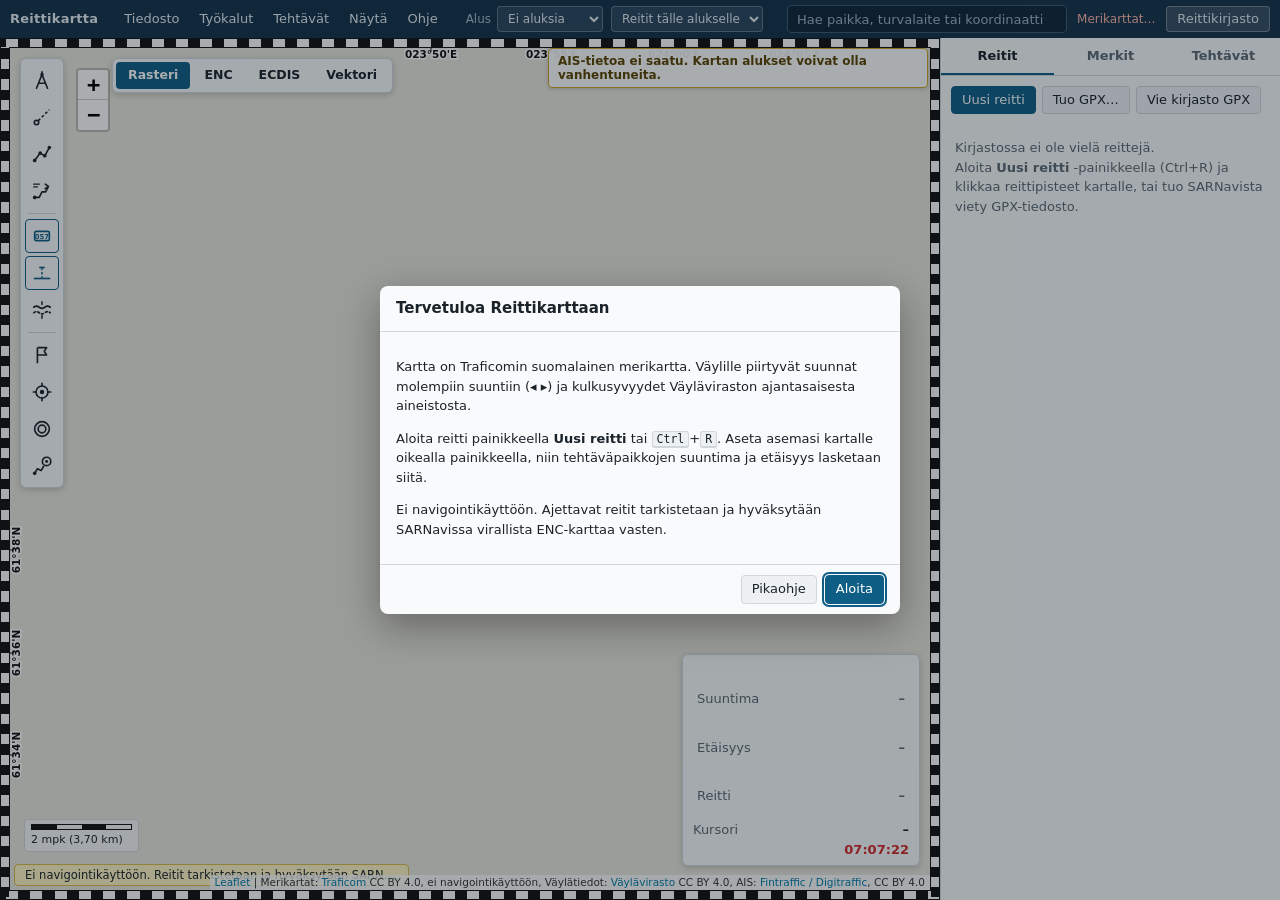
==== commit 4b3caefe: "Liukukynnyksen hakeminen takaisin, Reittikartan kävijälaskuri pois Nopeuskäskyllä noin 13,5-17,5 kn " ====
--- a/lahdekoodi/index.html
+++ b/lahdekoodi/index.html
@@ -156,11 +156,5 @@
 <script src="js/ais.js"></script>
 <script src="js/search.js"></script>
 <script src="js/app.js"></script>
-<script>
-// Vercel Web Analytics: anonyymi kävijälaskuri verkkoversiossa. Tiedostona avatussa sovelluksessa ei ladata mitään.
-if (/^https?:$/.test(location.protocol) && /\.vercel\.app$/.test(location.hostname)) {
-  var s = document.createElement('script'); s.defer = true; s.src = '/_vercel/insights/script.js'; document.body.appendChild(s);
-}
-</script>
 </body>
 </html>
